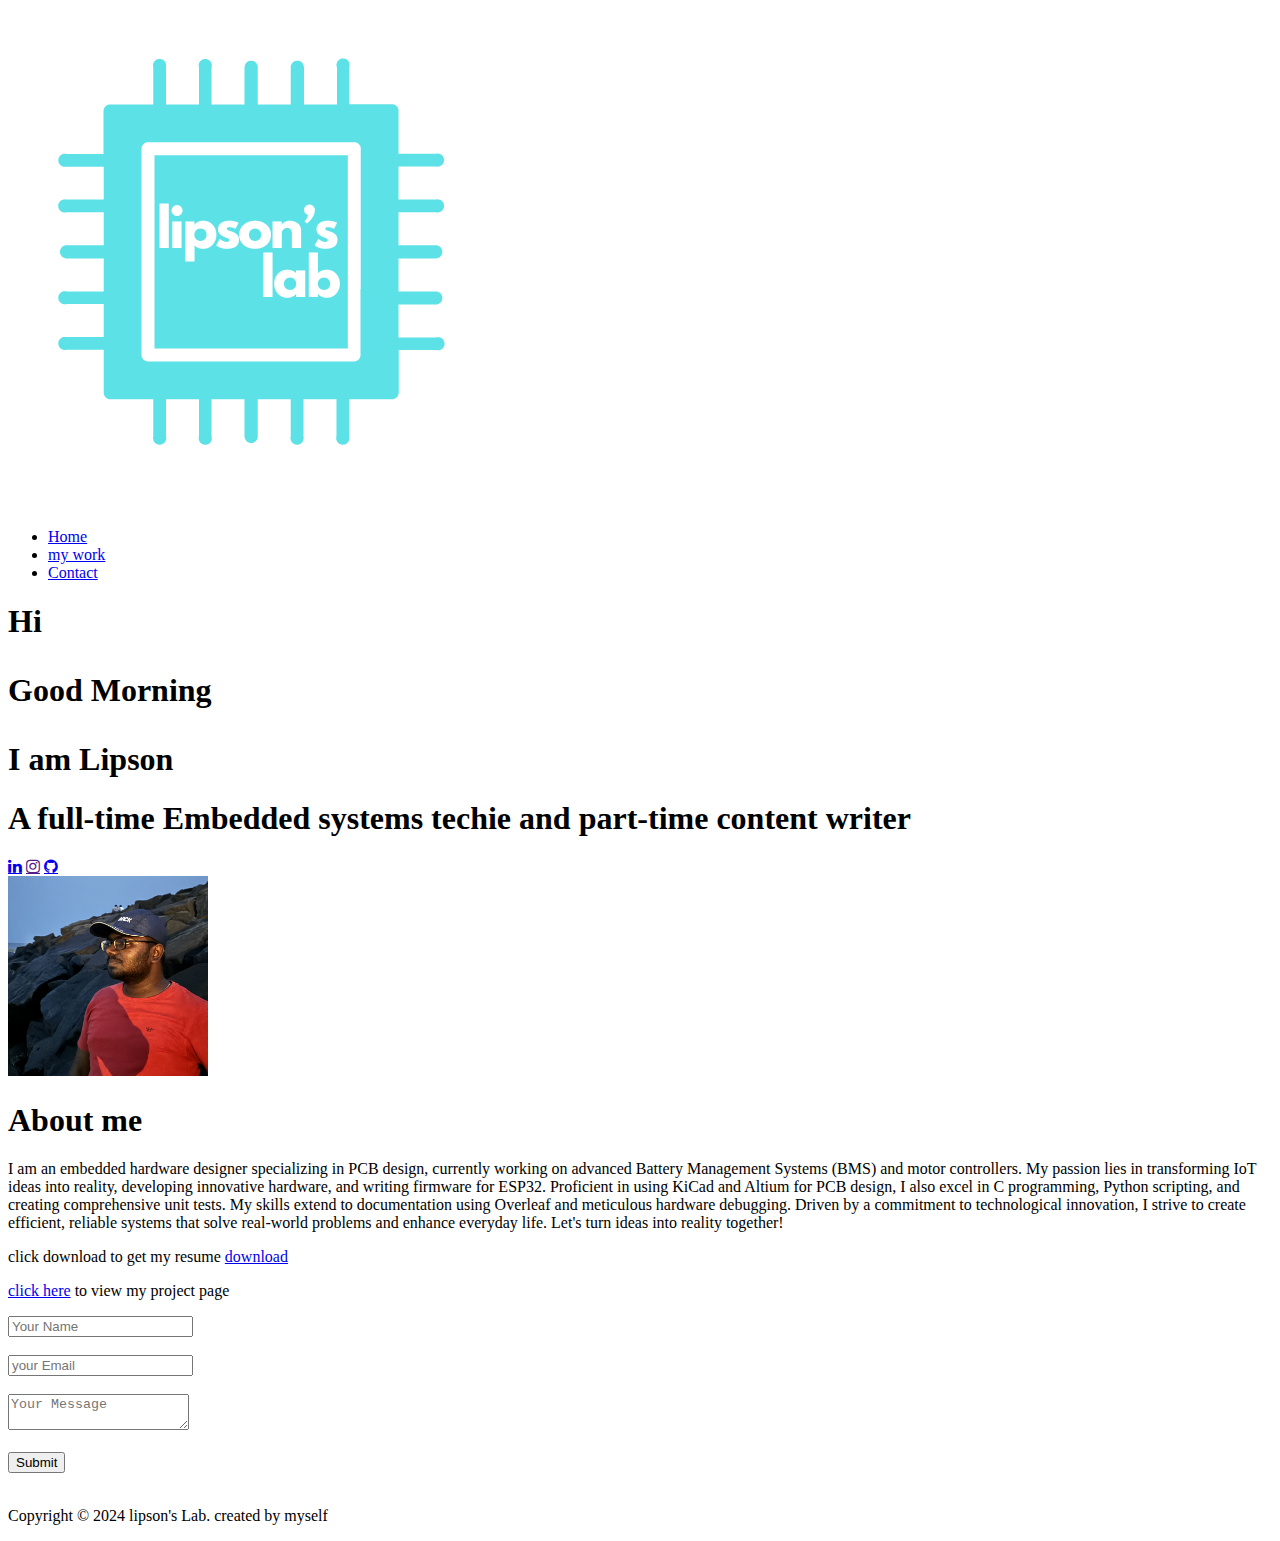
==== index.html @ a0f1dcf2 "my website" ====
<!-- Things to add to this page 
1. tools Logo
2. back to top  button
3. parralax effect 
4. Redesign nav bar  -->

<!DOCTYPE html>
<html lang="en">
  <head>
    <meta charset="UTF-8" />
    <meta name="viewport" content="width=device-width, initial-scale=1.0" />
    <link rel="icon" href="./image/lipson_s_lab_PCB_transparent.png" /> <!--browser tab Wepage icon-->
    <link
      rel="stylesheet"
      href="https://cdnjs.cloudflare.com/ajax/libs/font-awesome/4.7.0/css/font-awesome.min.css"
    />
    <script src="./Script.js"></script>
    <title>lipson's lab</title>
  </head>
  <body>
    <!-- Header nav_bar-->
    <header>
      <div class="logo" id="logo">
        <img
          src="./image/lipson_s_lab_PCB.png"
          alt="image not available"
          class="lipson_lab"
          id="lipson_lab"
        />
      </div>
      <nav>
        <ul>
          <li><a id="nav_bar_1" href="#first_page">Home</a></li>
          <li><a id="nav_bar_2" href="index1.html">my work</a></li>
          <li><a id="nav_bar_3" href="#third_page">Contact</a></li>
        </ul>
      </nav>
    </header>
    <!-- first page -->
    <section class="first_page" id="first_page">
      <div id="welcome" id="welcome">
        <div class="container" id="container">
          <h1 class="intro" id="intro">
            Hi
            <p class="change" id="change">Good Morning</p>
          </h1>
          <!-- greeting need to change based on the viewer time line any where from the world  -->
          <h1 class="name" id="name">I am Lipson</h1>
          <h1 class="abtme" id="abtme">
            A full-time Embedded systems techie and part-time content writer
          </h1>
          <div class="link">
            <a
              href="https://www.linkedin.com/in/arockiya-lipson-458b12214/"
              class="fa fa-linkedin"
              id="linkedin"
              target="_blank"
              rel="noreferrer"
            ></a>
            <a
              href=""
              class="fa fa-instagram"
              id="instagram"
              target="_blank"
              rel="noreferrer"
            ></a>
            <a
              href="https://github.com/Arockiyalipson"
              class="fa fa-github"
              id="github"
              target="_blank"
              rel="noreferrer"
            ></a>
          </div>
        </div>
        <div class="myimage" id="myimage">
          <div class="image">
            <img
              src="./image/website_image .jpg"
              alt="not available"
              width="200px"
              height="200px"
            />
          </div>
        </div>
      </div>
    </section>

    <!-- second page -->
    <section class="second_page" id="second_page">
      <div class="me" id="me">
        <div class="container1">
          <h1>About me</h1>
          <p>
            I am an embedded hardware designer specializing in PCB design,
            currently working on advanced Battery Management Systems (BMS) and
            motor controllers. My passion lies in transforming IoT ideas into
            reality, developing innovative hardware, and writing firmware for
            ESP32. Proficient in using KiCad and Altium for PCB design, I also
            excel in C programming, Python scripting, and creating comprehensive
            unit tests. My skills extend to documentation using Overleaf and
            meticulous hardware debugging. Driven by a commitment to
            technological innovation, I strive to create efficient, reliable
            systems that solve real-world problems and enhance everyday life.
            Let's turn ideas into reality together!
          </p>
          <div class="resume" id="resume">
            <!--make this as a button-->
            <p id="down_resume">
              click download to get my resume
              <a
                href="./Documents/Arockiya_Lipson.pdf"
                class="doc"
                id="doc"
                target="_blank"
                rel="noreferrer"
                >download</a
              >
            </p>
          </div>
          <div class="tools" id="tools">
            <!-- image for tools i use  -->
          </div>
          <p><a href="./index1.html">click here</a> to view my project page</p>
          <!--make this as a button-->
        </div>
      </div>
    </section>

    <!-- third  page -->
    <section class="third_page" id="third_page">
      <div class="contact" id="contact">
        <form action="" method="post">
          <!--contact form -->
          <input
            type="text"
            name="name"
            id="name"
            class="name"
            placeholder="Your Name"
          /><br /><br />
          <input
            type="email"
            id="subject"
            class="sub"
            placeholder="your Email"
          /><br /><br />
          <textarea
            name="inputtext"
            id="text"
            class="text"
            placeholder="Your Message"
          ></textarea
          ><br /><br />
          <input type="submit" id="submit" class="submit" /><br /><br />
        </form>
      </div>
      <p class="end" id="end">
        <!-- footer-->
        Copyright © 2024 lipson's Lab. created by myself
      </p>
    </section>
  </body>
</html>
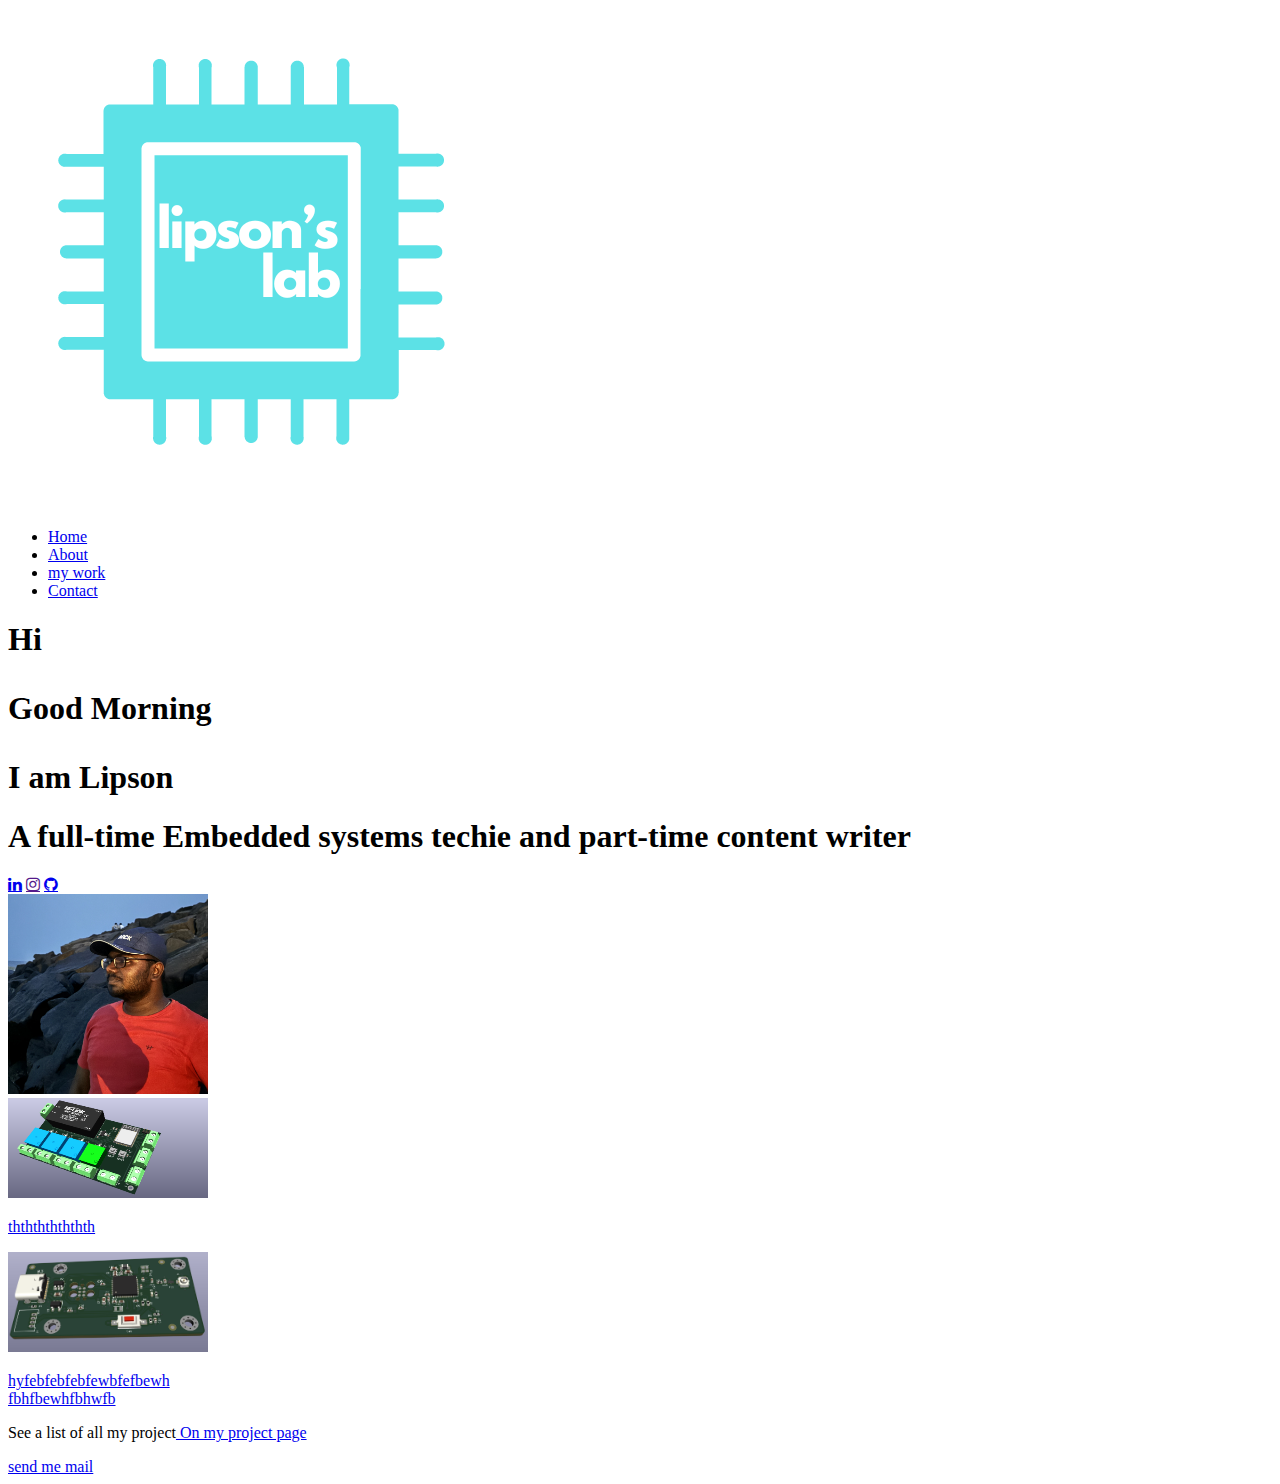
==== commit 35df41e3: "Added index.html and index404.html" ====
--- a/index.html
+++ b/index.html
@@ -9,7 +9,8 @@
   <head>
     <meta charset="UTF-8" />
     <meta name="viewport" content="width=device-width, initial-scale=1.0" />
-    <link rel="icon" href="./image/lipson_s_lab_PCB_transparent.png" /> <!--browser tab Wepage icon-->
+    <link rel="icon" href="./image/lipson_s_lab_PCB_transparent.png" />
+    <!--browser tab Wepage icon-->
     <link
       rel="stylesheet"
       href="https://cdnjs.cloudflare.com/ajax/libs/font-awesome/4.7.0/css/font-awesome.min.css"
@@ -31,8 +32,9 @@
       <nav>
         <ul>
           <li><a id="nav_bar_1" href="#first_page">Home</a></li>
-          <li><a id="nav_bar_2" href="index1.html">my work</a></li>
-          <li><a id="nav_bar_3" href="#third_page">Contact</a></li>
+          <li><a id="nav_bar_2" href="index2.html">About</a></li>
+          <li><a id="nav_bar_3" href="index1.html">my work</a></li>
+          <li><a id="nav_bar_4" href="#third_page">Contact</a></li>
         </ul>
       </nav>
     </header>
@@ -88,77 +90,45 @@
 
     <!-- second page -->
     <section class="second_page" id="second_page">
-      <div class="me" id="me">
-        <div class="container1">
-          <h1>About me</h1>
-          <p>
-            I am an embedded hardware designer specializing in PCB design,
-            currently working on advanced Battery Management Systems (BMS) and
-            motor controllers. My passion lies in transforming IoT ideas into
-            reality, developing innovative hardware, and writing firmware for
-            ESP32. Proficient in using KiCad and Altium for PCB design, I also
-            excel in C programming, Python scripting, and creating comprehensive
-            unit tests. My skills extend to documentation using Overleaf and
-            meticulous hardware debugging. Driven by a commitment to
-            technological innovation, I strive to create efficient, reliable
-            systems that solve real-world problems and enhance everyday life.
-            Let's turn ideas into reality together!
-          </p>
-          <div class="resume" id="resume">
-            <!--make this as a button-->
-            <p id="down_resume">
-              click download to get my resume
-              <a
-                href="./Documents/Arockiya_Lipson.pdf"
-                class="doc"
-                id="doc"
-                target="_blank"
-                rel="noreferrer"
-                >download</a
-              >
-            </p>
-          </div>
-          <div class="tools" id="tools">
-            <!-- image for tools i use  -->
-          </div>
-          <p><a href="./index1.html">click here</a> to view my project page</p>
-          <!--make this as a button-->
+      <div class="someproj" id="someproj">
+        <!-- add some projects -->
+        <div class="esp_relay" id="esp_relay">
+          <a href="https://github.com/Arockiyalipson/PCB_design/tree/5a18d29c5b5d4feb64cd3d87dd4a0352e9904526/ESP32_Relay_Switch" class="relay" id="relay"> <img src="./project_images/ESP_Relay.png" alt="image not found" class="relay" id="relay" width="200px" height="100px">
+          <p class="intro_relay" id="intro_relay">ththththththth</p></a>
+        </div>
+        <div class="stm32_BLE" id="stm32_BLE">
+          <a
+            href="https://github.com/Arockiyalipson/PCB_design/tree/5a18d29c5b5d4feb64cd3d87dd4a0352e9904526/STM32_BLE"
+            class="ble"
+            id="ble"
+          >
+            <img
+              src="./project_images/STM32_BLE.png"
+              alt="not found"
+              class="stm32"
+              id="stm32"
+              width="200px"
+              height="100px"
+            />
+            <p class="stmble" id="stmble">hyfebfebfebfewbfefbewh <br> fbhfbewhfbhwfb</p>
+          </a>
         </div>
       </div>
+      <p class="project_page" id="project_page">
+        See a list of all my project<a href="./index1.html">
+          On my project page</a
+        >
+      </p>
+      <!--make this as a button-->
     </section>
 
     <!-- third  page -->
     <section class="third_page" id="third_page">
       <div class="contact" id="contact">
-        <form action="" method="post">
-          <!--contact form -->
-          <input
-            type="text"
-            name="name"
-            id="name"
-            class="name"
-            placeholder="Your Name"
-          /><br /><br />
-          <input
-            type="email"
-            id="subject"
-            class="sub"
-            placeholder="your Email"
-          /><br /><br />
-          <textarea
-            name="inputtext"
-            id="text"
-            class="text"
-            placeholder="Your Message"
-          ></textarea
-          ><br /><br />
-          <input type="submit" id="submit" class="submit" /><br /><br />
-        </form>
+        <a href="mailto:arolipson@gmail.com" class="mail" id="mail"
+          >send me mail
+        </a>
       </div>
-      <p class="end" id="end">
-        <!-- footer-->
-        Copyright © 2024 lipson's Lab. created by myself
-      </p>
     </section>
   </body>
 </html>
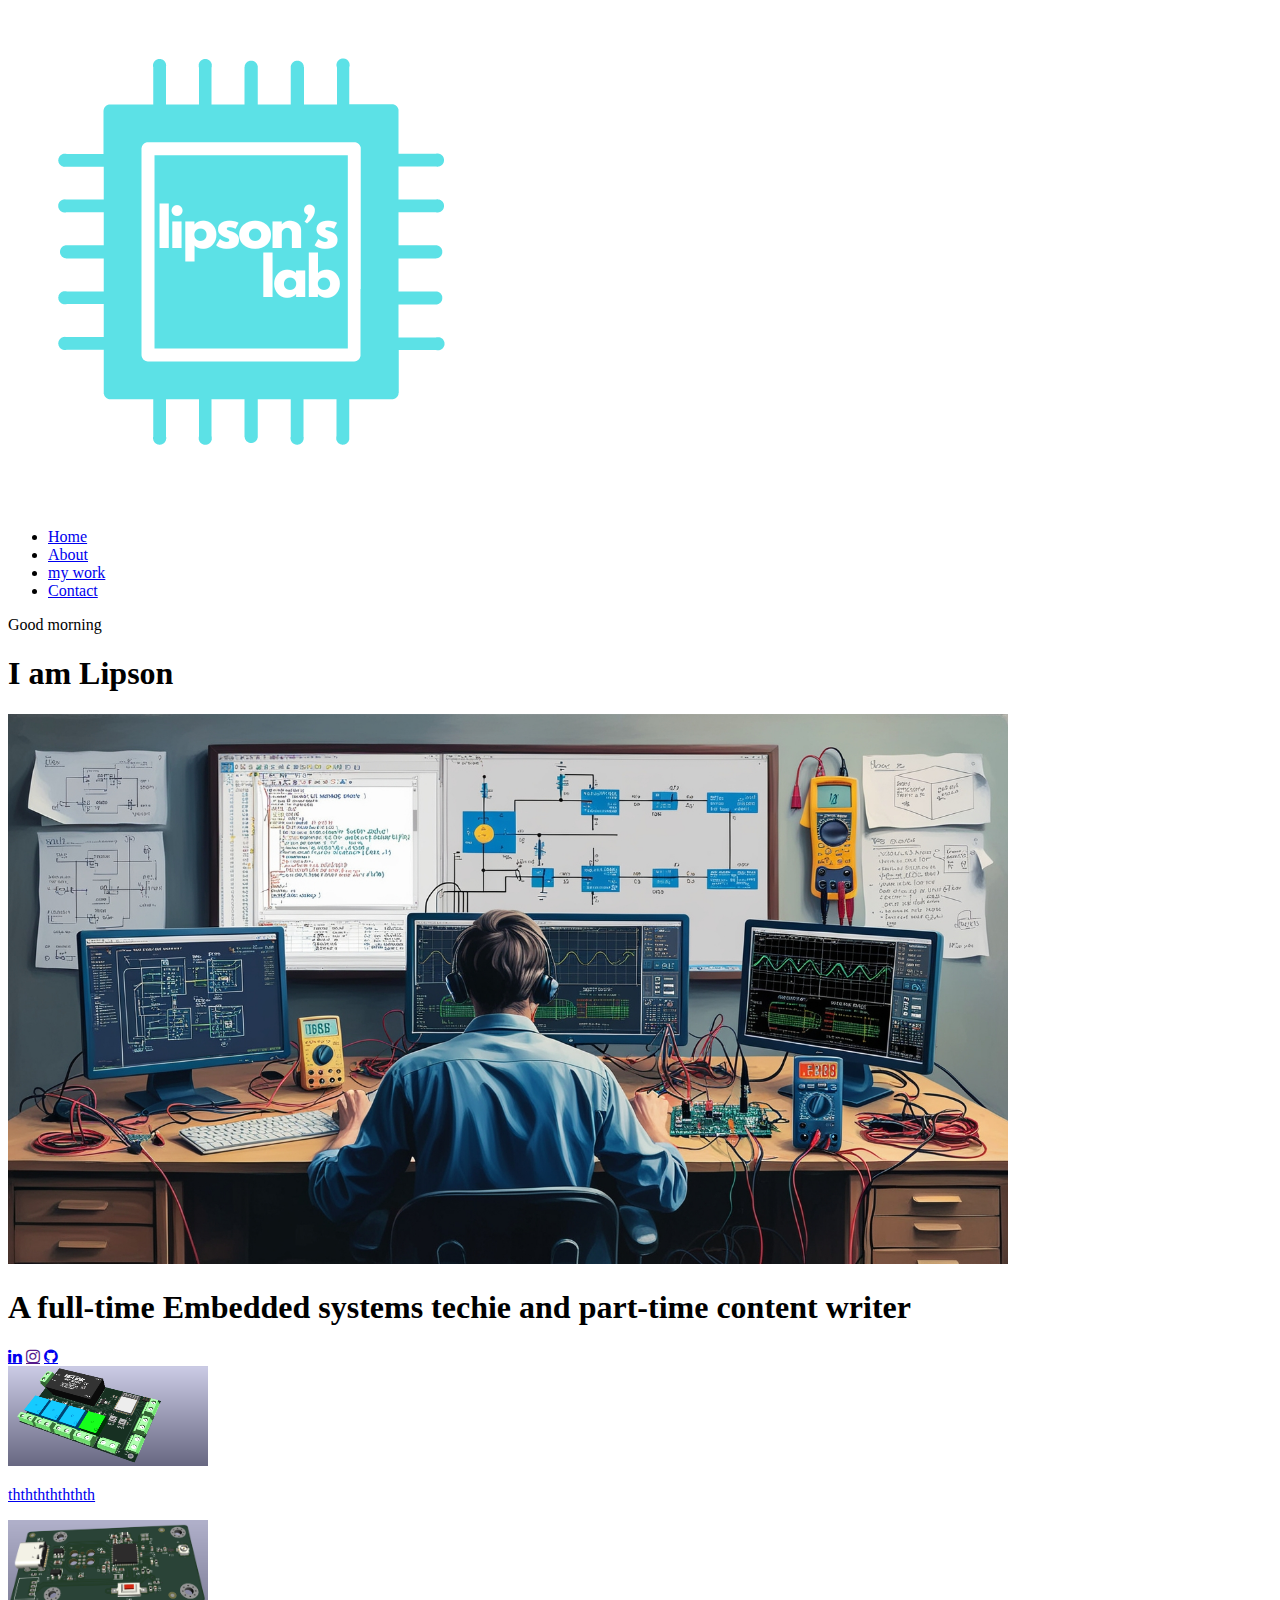
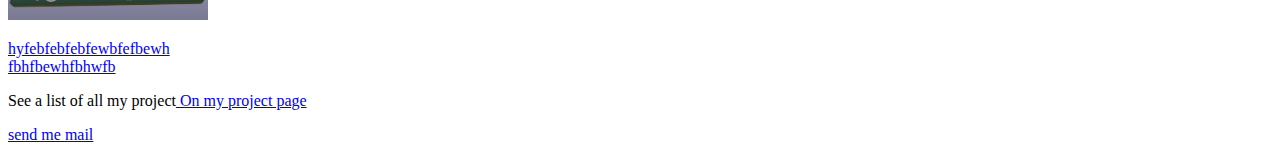
==== commit ec262a0b: "changed about me page and logo added" ====
--- a/index.html
+++ b/index.html
@@ -15,8 +15,8 @@
       rel="stylesheet"
       href="https://cdnjs.cloudflare.com/ajax/libs/font-awesome/4.7.0/css/font-awesome.min.css"
     />
-    <script src="./Script.js"></script>
     <title>lipson's lab</title>
+    <!-- <script src="./Script.js"></script> -->
   </head>
   <body>
     <!-- Header nav_bar-->
@@ -42,12 +42,19 @@
     <section class="first_page" id="first_page">
       <div id="welcome" id="welcome">
         <div class="container" id="container">
-          <h1 class="intro" id="intro">
-            Hi
-            <p class="change" id="change">Good Morning</p>
-          </h1>
+          <p class="intro" id="intro">Good morning</p>
           <!-- greeting need to change based on the viewer time line any where from the world  -->
           <h1 class="name" id="name">I am Lipson</h1>
+          <div class="myimage" id="myimage">
+            <div class="image">
+              <img
+                src="./image/use_website.jpg"
+                alt="not available"
+                width="1000px"
+                height="550px"
+              />
+            </div>
+          </div>
           <h1 class="abtme" id="abtme">
             A full-time Embedded systems techie and part-time content writer
           </h1>
@@ -75,16 +82,6 @@
             ></a>
           </div>
         </div>
-        <div class="myimage" id="myimage">
-          <div class="image">
-            <img
-              src="./image/website_image .jpg"
-              alt="not available"
-              width="200px"
-              height="200px"
-            />
-          </div>
-        </div>
       </div>
     </section>
 
@@ -93,8 +90,21 @@
       <div class="someproj" id="someproj">
         <!-- add some projects -->
         <div class="esp_relay" id="esp_relay">
-          <a href="https://github.com/Arockiyalipson/PCB_design/tree/5a18d29c5b5d4feb64cd3d87dd4a0352e9904526/ESP32_Relay_Switch" class="relay" id="relay"> <img src="./project_images/ESP_Relay.png" alt="image not found" class="relay" id="relay" width="200px" height="100px">
-          <p class="intro_relay" id="intro_relay">ththththththth</p></a>
+          <a
+            href="https://github.com/Arockiyalipson/PCB_design/tree/5a18d29c5b5d4feb64cd3d87dd4a0352e9904526/ESP32_Relay_Switch"
+            class="relay"
+            id="relay"
+          >
+            <img
+              src="./project_images/ESP_Relay.png"
+              alt="image not found"
+              class="relay"
+              id="relay"
+              width="200px"
+              height="100px"
+            />
+            <p class="intro_relay" id="intro_relay">ththththththth</p></a
+          >
         </div>
         <div class="stm32_BLE" id="stm32_BLE">
           <a
@@ -110,7 +120,10 @@
               width="200px"
               height="100px"
             />
-            <p class="stmble" id="stmble">hyfebfebfebfewbfefbewh <br> fbhfbewhfbhwfb</p>
+            <p class="stmble" id="stmble">
+              hyfebfebfebfewbfefbewh <br />
+              fbhfbewhfbhwfb
+            </p>
           </a>
         </div>
       </div>
@@ -130,5 +143,6 @@
         </a>
       </div>
     </section>
+    <script src="./Script.js"></script>
   </body>
 </html>
